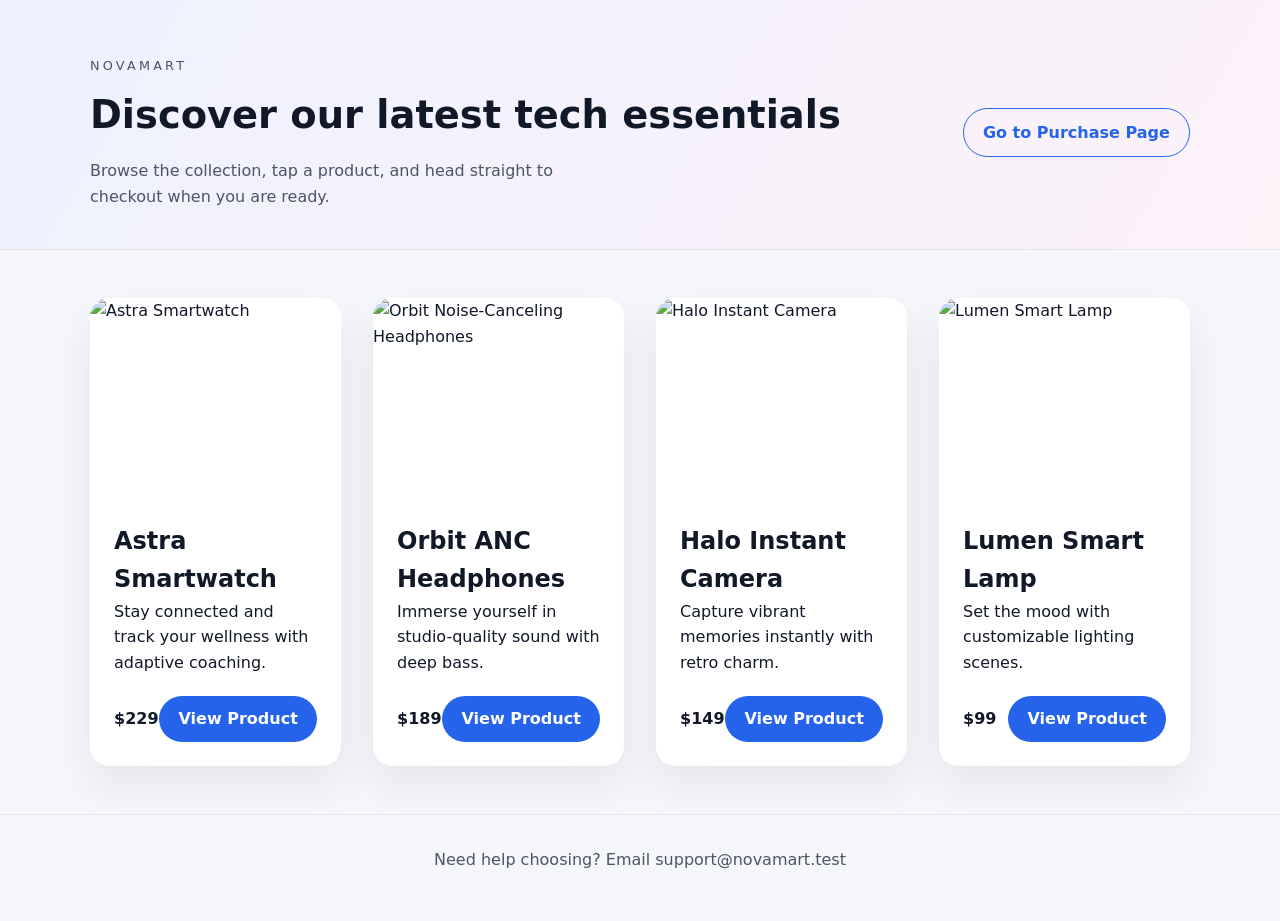
==== index.html @ 793e73f9 "Add product listing site with detail and purchase pages" ====
<!DOCTYPE html>
<html lang="en">
<head>
  <meta charset="UTF-8" />
  <meta name="viewport" content="width=device-width, initial-scale=1.0" />
  <title>NovaMart | Featured Products</title>
  <link rel="stylesheet" href="styles.css" />
</head>
<body>
  <header class="site-header">
    <div class="container header-content">
      <div>
        <p class="eyebrow">NovaMart</p>
        <h1>Discover our latest tech essentials</h1>
        <p class="subhead">Browse the collection, tap a product, and head straight to checkout when you are ready.</p>
      </div>
      <a class="btn btn-outline" href="purchase.html">Go to Purchase Page</a>
    </div>
  </header>

  <main class="container">
    <section class="product-grid">
      <article class="product-card">
        <img src="https://images.unsplash.com/photo-1523275335684-37898b6baf30?auto=format&fit=crop&w=800&q=80" alt="Astra Smartwatch" />
        <div class="product-body">
          <div>
            <h2>Astra Smartwatch</h2>
            <p>Stay connected and track your wellness with adaptive coaching.</p>
          </div>
          <div class="product-meta">
            <span>$229</span>
            <a class="btn" href="product-astra.html">View Product</a>
          </div>
        </div>
      </article>

      <article class="product-card">
        <img src="https://images.unsplash.com/photo-1505740420928-5e560c06d30e?auto=format&fit=crop&w=800&q=80" alt="Orbit Noise-Canceling Headphones" />
        <div class="product-body">
          <div>
            <h2>Orbit ANC Headphones</h2>
            <p>Immerse yourself in studio-quality sound with deep bass.</p>
          </div>
          <div class="product-meta">
            <span>$189</span>
            <a class="btn" href="product-orbit.html">View Product</a>
          </div>
        </div>
      </article>

      <article class="product-card">
        <img src="https://images.unsplash.com/photo-1526170375885-4d8ecf77b99f?auto=format&fit=crop&w=800&q=80" alt="Halo Instant Camera" />
        <div class="product-body">
          <div>
            <h2>Halo Instant Camera</h2>
            <p>Capture vibrant memories instantly with retro charm.</p>
          </div>
          <div class="product-meta">
            <span>$149</span>
            <a class="btn" href="product-halo.html">View Product</a>
          </div>
        </div>
      </article>

      <article class="product-card">
        <img src="https://images.unsplash.com/photo-1512499617640-c2f999098c01?auto=format&fit=crop&w=800&q=80" alt="Lumen Smart Lamp" />
        <div class="product-body">
          <div>
            <h2>Lumen Smart Lamp</h2>
            <p>Set the mood with customizable lighting scenes.</p>
          </div>
          <div class="product-meta">
            <span>$99</span>
            <a class="btn" href="product-lumen.html">View Product</a>
          </div>
        </div>
      </article>
    </section>
  </main>

  <footer class="site-footer">
    <div class="container">
      <p>Need help choosing? Email support@novamart.test</p>
    </div>
  </footer>
</body>
</html>
---- styles.css ----
:root {
  color-scheme: light;
  --bg: #f6f7fb;
  --surface: #ffffff;
  --text: #111827;
  --muted: #4b5563;
  --primary: #2563eb;
  --primary-dark: #1d4ed8;
  --border: #e5e7eb;
  --shadow: 0 20px 45px rgba(15, 23, 42, 0.08);
  font-family: "Inter", "Segoe UI", system-ui, -apple-system, sans-serif;
}

* {
  box-sizing: border-box;
  margin: 0;
  padding: 0;
}

body {
  background: var(--bg);
  color: var(--text);
  line-height: 1.6;
}

img {
  display: block;
  max-width: 100%;
}

.container {
  width: min(1100px, 92%);
  margin: 0 auto;
}

.site-header {
  background: linear-gradient(120deg, #eef2ff, #fdf2f8);
  padding: 3.5rem 0 2.5rem;
  border-bottom: 1px solid var(--border);
}

.header-content {
  display: flex;
  justify-content: space-between;
  align-items: center;
  gap: 2rem;
  flex-wrap: wrap;
}

.eyebrow {
  text-transform: uppercase;
  letter-spacing: 0.2rem;
  font-size: 0.8rem;
  color: var(--muted);
  margin-bottom: 0.5rem;
}

h1 {
  font-size: clamp(2rem, 3vw, 3rem);
  margin-bottom: 0.75rem;
}

.subhead {
  color: var(--muted);
  max-width: 520px;
}

.product-grid {
  display: grid;
  gap: 2rem;
  grid-template-columns: repeat(auto-fit, minmax(240px, 1fr));
  padding: 3rem 0;
}

.product-card {
  background: var(--surface);
  border-radius: 1.2rem;
  overflow: hidden;
  box-shadow: var(--shadow);
  display: flex;
  flex-direction: column;
}

.product-card img {
  height: 200px;
  object-fit: cover;
}

.product-body {
  padding: 1.5rem;
  display: flex;
  flex-direction: column;
  gap: 1.25rem;
  flex: 1;
}

.product-meta {
  display: flex;
  align-items: center;
  justify-content: space-between;
  font-weight: 600;
}

.btn {
  display: inline-flex;
  align-items: center;
  justify-content: center;
  padding: 0.65rem 1.2rem;
  border-radius: 999px;
  background: var(--primary);
  color: #fff;
  text-decoration: none;
  font-weight: 600;
  transition: transform 0.2s ease, background 0.2s ease;
}

.btn:hover {
  background: var(--primary-dark);
  transform: translateY(-1px);
}

.btn-outline {
  background: transparent;
  border: 1px solid var(--primary);
  color: var(--primary);
}

.page {
  padding: 3rem 0 4rem;
}

.breadcrumb {
  color: var(--muted);
  font-size: 0.9rem;
  margin-bottom: 1rem;
}

.product-detail {
  display: grid;
  gap: 2.5rem;
  grid-template-columns: repeat(auto-fit, minmax(280px, 1fr));
  background: var(--surface);
  border-radius: 1.5rem;
  box-shadow: var(--shadow);
  padding: 2.5rem;
}

.product-detail img {
  border-radius: 1rem;
  height: 100%;
  max-height: 360px;
  object-fit: cover;
}

.product-detail ul {
  list-style: none;
  display: grid;
  gap: 0.6rem;
  margin: 1.5rem 0;
  color: var(--muted);
}

.purchase-panel {
  display: grid;
  gap: 1.2rem;
  background: var(--surface);
  border-radius: 1.4rem;
  box-shadow: var(--shadow);
  padding: 2.5rem;
  max-width: 680px;
}

.purchase-panel label {
  font-weight: 600;
  margin-bottom: 0.35rem;
  display: block;
}

.purchase-panel input,
.purchase-panel select,
.purchase-panel textarea {
  width: 100%;
  padding: 0.75rem 1rem;
  border-radius: 0.75rem;
  border: 1px solid var(--border);
  font-size: 1rem;
}

.site-footer {
  border-top: 1px solid var(--border);
  padding: 2rem 0 3rem;
  color: var(--muted);
  text-align: center;
}

@media (max-width: 720px) {
  .header-content {
    flex-direction: column;
    align-items: flex-start;
  }
}
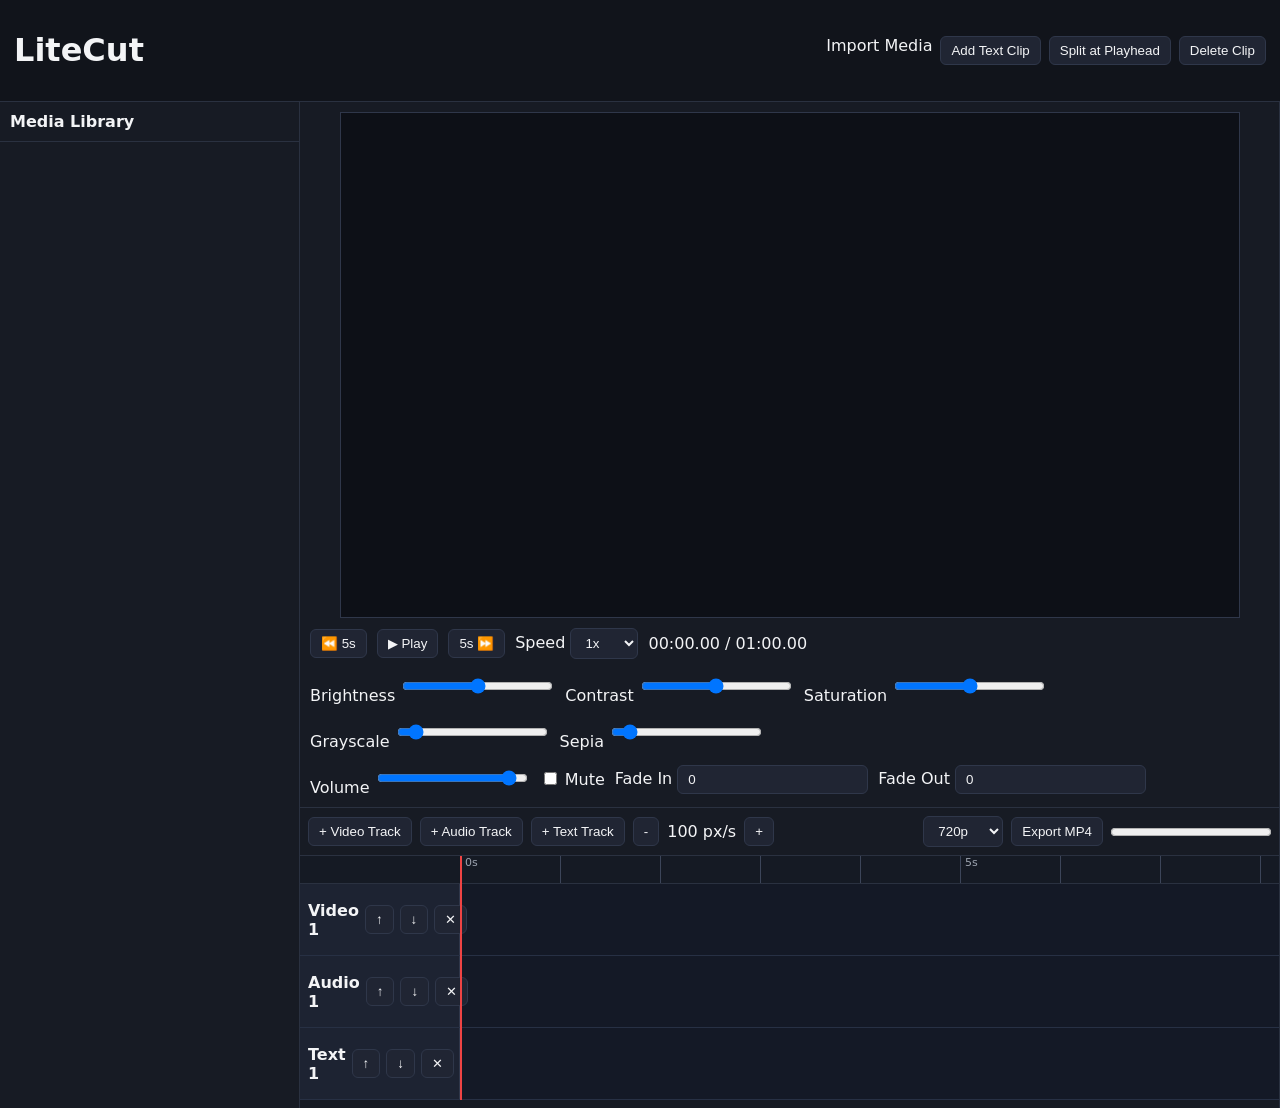
==== commit 99126a70: "Build lightweight browser-based timeline video editor" ====
--- a/index.html
+++ b/index.html
@@ -1,87 +1,111 @@
-<!DOCTYPE html>
+<!doctype html>
 <html lang="en">
-<head>
-  <meta charset="UTF-8" />
-  <meta name="viewport" content="width=device-width, initial-scale=1.0" />
-  <title>NovaMart | Featured Products</title>
-  <link rel="stylesheet" href="styles.css" />
-</head>
-<body>
-  <header class="site-header">
-    <div class="container header-content">
-      <div>
-        <p class="eyebrow">NovaMart</p>
-        <h1>Discover our latest tech essentials</h1>
-        <p class="subhead">Browse the collection, tap a product, and head straight to checkout when you are ready.</p>
+  <head>
+    <meta charset="UTF-8" />
+    <meta name="viewport" content="width=device-width, initial-scale=1.0" />
+    <title>LiteCut - Browser Video Editor</title>
+    <link rel="stylesheet" href="styles.css" />
+  </head>
+  <body>
+    <header class="topbar">
+      <h1>LiteCut</h1>
+      <div class="topbar-actions">
+        <label class="file-upload">
+          Import Media
+          <input id="mediaInput" type="file" multiple accept="video/*,audio/*,image/*" />
+        </label>
+        <button id="addTextBtn">Add Text Clip</button>
+        <button id="splitBtn">Split at Playhead</button>
+        <button id="deleteClipBtn">Delete Clip</button>
       </div>
-      <a class="btn btn-outline" href="purchase.html">Go to Purchase Page</a>
-    </div>
-  </header>
+    </header>
 
-  <main class="container">
-    <section class="product-grid">
-      <article class="product-card">
-        <img src="https://images.unsplash.com/photo-1523275335684-37898b6baf30?auto=format&fit=crop&w=800&q=80" alt="Astra Smartwatch" />
-        <div class="product-body">
-          <div>
-            <h2>Astra Smartwatch</h2>
-            <p>Stay connected and track your wellness with adaptive coaching.</p>
+    <main class="layout">
+      <aside class="library-panel panel">
+        <div class="panel-title">Media Library</div>
+        <div id="mediaLibrary" class="media-library"></div>
+      </aside>
+
+      <section class="editor-main">
+        <div class="preview-panel panel">
+          <div class="preview-wrap">
+            <div id="previewViewport" class="preview-viewport">
+              <video id="previewVideo" playsinline muted></video>
+              <img id="previewImage" alt="preview frame" />
+              <div id="previewText" class="preview-text"></div>
+            </div>
           </div>
-          <div class="product-meta">
-            <span>$229</span>
-            <a class="btn" href="product-astra.html">View Product</a>
+
+          <div class="controls-row">
+            <button id="backBtn">⏪ 5s</button>
+            <button id="playPauseBtn">▶ Play</button>
+            <button id="forwardBtn">5s ⏩</button>
+            <label>
+              Speed
+              <select id="speedSelect">
+                <option value="0.5">0.5x</option>
+                <option value="1" selected>1x</option>
+                <option value="1.5">1.5x</option>
+                <option value="2">2x</option>
+              </select>
+            </label>
+            <span id="timecode">00:00.00 / 00:00.00</span>
+          </div>
+
+          <div class="controls-row">
+            <label>Brightness <input id="brightness" type="range" min="0" max="200" value="100" /></label>
+            <label>Contrast <input id="contrast" type="range" min="0" max="200" value="100" /></label>
+            <label>Saturation <input id="saturation" type="range" min="0" max="200" value="100" /></label>
+            <label>Grayscale <input id="grayscale" type="range" min="0" max="100" value="0" /></label>
+            <label>Sepia <input id="sepia" type="range" min="0" max="100" value="0" /></label>
+          </div>
+
+          <div class="controls-row" id="audioControls">
+            <label>Volume <input id="volume" type="range" min="0" max="1" step="0.01" value="1" /></label>
+            <label><input id="mute" type="checkbox" /> Mute</label>
+            <label>Fade In <input id="fadeIn" type="number" min="0" step="0.1" value="0" /></label>
+            <label>Fade Out <input id="fadeOut" type="number" min="0" step="0.1" value="0" /></label>
           </div>
         </div>
-      </article>
 
-      <article class="product-card">
-        <img src="https://images.unsplash.com/photo-1505740420928-5e560c06d30e?auto=format&fit=crop&w=800&q=80" alt="Orbit Noise-Canceling Headphones" />
-        <div class="product-body">
-          <div>
-            <h2>Orbit ANC Headphones</h2>
-            <p>Immerse yourself in studio-quality sound with deep bass.</p>
+        <div class="timeline-panel panel">
+          <div class="timeline-toolbar">
+            <button id="addVideoTrack">+ Video Track</button>
+            <button id="addAudioTrack">+ Audio Track</button>
+            <button id="addTextTrack">+ Text Track</button>
+            <button id="zoomOut">-</button>
+            <span id="zoomLabel">100 px/s</span>
+            <button id="zoomIn">+</button>
+            <div class="export-controls">
+              <select id="resolutionSelect">
+                <option value="854x480">480p</option>
+                <option value="1280x720" selected>720p</option>
+                <option value="1920x1080">1080p</option>
+              </select>
+              <button id="exportBtn">Export MP4</button>
+              <progress id="exportProgress" value="0" max="100"></progress>
+            </div>
           </div>
-          <div class="product-meta">
-            <span>$189</span>
-            <a class="btn" href="product-orbit.html">View Product</a>
+          <div id="timelineScroller" class="timeline-scroller">
+            <div id="timelineRuler" class="timeline-ruler"></div>
+            <div id="tracksContainer" class="tracks"></div>
+            <div id="playhead" class="playhead"></div>
           </div>
         </div>
+      </section>
+    </main>
+
+    <template id="mediaItemTpl">
+      <article class="media-item" draggable="true">
+        <img class="thumb" alt="thumb" />
+        <div class="meta">
+          <div class="name"></div>
+          <div class="duration"></div>
+        </div>
+        <button class="remove">✕</button>
       </article>
+    </template>
 
-      <article class="product-card">
-        <img src="https://images.unsplash.com/photo-1526170375885-4d8ecf77b99f?auto=format&fit=crop&w=800&q=80" alt="Halo Instant Camera" />
-        <div class="product-body">
-          <div>
-            <h2>Halo Instant Camera</h2>
-            <p>Capture vibrant memories instantly with retro charm.</p>
-          </div>
-          <div class="product-meta">
-            <span>$149</span>
-            <a class="btn" href="product-halo.html">View Product</a>
-          </div>
-        </div>
-      </article>
-
-      <article class="product-card">
-        <img src="https://images.unsplash.com/photo-1512499617640-c2f999098c01?auto=format&fit=crop&w=800&q=80" alt="Lumen Smart Lamp" />
-        <div class="product-body">
-          <div>
-            <h2>Lumen Smart Lamp</h2>
-            <p>Set the mood with customizable lighting scenes.</p>
-          </div>
-          <div class="product-meta">
-            <span>$99</span>
-            <a class="btn" href="product-lumen.html">View Product</a>
-          </div>
-        </div>
-      </article>
-    </section>
-  </main>
-
-  <footer class="site-footer">
-    <div class="container">
-      <p>Need help choosing? Email support@novamart.test</p>
-    </div>
-  </footer>
-</body>
+    <script src="app.js"></script>
+  </body>
 </html>
--- a/styles.css
+++ b/styles.css
@@ -1,201 +1,173 @@
 :root {
-  color-scheme: light;
-  --bg: #f6f7fb;
-  --surface: #ffffff;
-  --text: #111827;
-  --muted: #4b5563;
-  --primary: #2563eb;
-  --primary-dark: #1d4ed8;
-  --border: #e5e7eb;
-  --shadow: 0 20px 45px rgba(15, 23, 42, 0.08);
-  font-family: "Inter", "Segoe UI", system-ui, -apple-system, sans-serif;
+  --bg: #11141b;
+  --panel: #171b24;
+  --text: #f3f4f6;
+  --muted: #9ca3af;
+  --accent: #5865f2;
+  --track-h: 72px;
 }
-
-* {
-  box-sizing: border-box;
+* { box-sizing: border-box; }
+body {
   margin: 0;
-  padding: 0;
+  font-family: Inter, system-ui, sans-serif;
+  color: var(--text);
+  background: var(--bg);
 }
-
-body {
-  background: var(--bg);
+button, select, input {
+  background: #202533;
   color: var(--text);
-  line-height: 1.6;
+  border: 1px solid #2f374a;
+  border-radius: 6px;
+  padding: 6px 10px;
 }
-
-img {
-  display: block;
-  max-width: 100%;
-}
-
-.container {
-  width: min(1100px, 92%);
-  margin: 0 auto;
-}
-
-.site-header {
-  background: linear-gradient(120deg, #eef2ff, #fdf2f8);
-  padding: 3.5rem 0 2.5rem;
-  border-bottom: 1px solid var(--border);
-}
-
-.header-content {
+.topbar {
   display: flex;
   justify-content: space-between;
   align-items: center;
-  gap: 2rem;
-  flex-wrap: wrap;
+  padding: 10px 14px;
+  border-bottom: 1px solid #2a3140;
 }
-
-.eyebrow {
-  text-transform: uppercase;
-  letter-spacing: 0.2rem;
-  font-size: 0.8rem;
-  color: var(--muted);
-  margin-bottom: 0.5rem;
+.topbar-actions { display: flex; gap: 8px; }
+.file-upload { position: relative; overflow: hidden; }
+.file-upload input { position: absolute; inset: 0; opacity: 0; cursor: pointer; }
+.layout { display: grid; grid-template-columns: 300px 1fr; height: calc(100vh - 56px); }
+.panel { background: var(--panel); border-right: 1px solid #2a3140; }
+.library-panel { overflow: auto; }
+.panel-title { font-weight: 600; padding: 10px; border-bottom: 1px solid #2a3140; }
+.media-library { padding: 10px; display: flex; flex-direction: column; gap: 8px; }
+.media-item {
+  margin: 0;
+  display: grid;
+  grid-template-columns: 70px 1fr auto;
+  gap: 8px;
+  align-items: center;
+  background: #1f2532;
+  border: 1px solid #2f374a;
+  border-radius: 8px;
+  padding: 6px;
+  cursor: grab;
 }
-
-h1 {
-  font-size: clamp(2rem, 3vw, 3rem);
-  margin-bottom: 0.75rem;
+.media-item .thumb { width: 70px; height: 45px; object-fit: cover; border-radius: 4px; background: #0f1219; }
+.media-item .name { font-size: 13px; font-weight: 600; }
+.media-item .duration { font-size: 12px; color: var(--muted); }
+.editor-main { display: grid; grid-template-rows: 1fr 300px; min-width: 0; }
+.preview-panel { padding: 10px; border-bottom: 1px solid #2a3140; }
+.preview-wrap { display: flex; justify-content: center; }
+.preview-viewport {
+  position: relative;
+  width: min(900px, 100%);
+  aspect-ratio: 16 / 9;
+  border: 1px solid #2f374a;
+  background: #0d1017;
+  overflow: hidden;
 }
-
-.subhead {
-  color: var(--muted);
-  max-width: 520px;
+.preview-viewport video, .preview-viewport img {
+  width: 100%; height: 100%; object-fit: contain; display: none;
 }
-
-.product-grid {
-  display: grid;
-  gap: 2rem;
-  grid-template-columns: repeat(auto-fit, minmax(240px, 1fr));
-  padding: 3rem 0;
+.preview-text {
+  position: absolute;
+  inset: auto 0 10% 0;
+  text-align: center;
+  font-size: 44px;
+  font-weight: 700;
+  color: white;
+  text-shadow: 1px 1px 10px rgba(0,0,0,.7);
+  pointer-events: none;
 }
-
-.product-card {
-  background: var(--surface);
-  border-radius: 1.2rem;
-  overflow: hidden;
-  box-shadow: var(--shadow);
-  display: flex;
-  flex-direction: column;
-}
-
-.product-card img {
-  height: 200px;
-  object-fit: cover;
-}
-
-.product-body {
-  padding: 1.5rem;
-  display: flex;
-  flex-direction: column;
-  gap: 1.25rem;
-  flex: 1;
-}
-
-.product-meta {
+.controls-row { display: flex; flex-wrap: wrap; align-items: center; gap: 10px; margin-top: 10px; }
+.timeline-panel { display: grid; grid-template-rows: auto 1fr; min-height: 0; }
+.timeline-toolbar {
   display: flex;
   align-items: center;
-  justify-content: space-between;
-  font-weight: 600;
+  gap: 8px;
+  padding: 8px;
+  border-bottom: 1px solid #2a3140;
 }
-
-.btn {
-  display: inline-flex;
-  align-items: center;
-  justify-content: center;
-  padding: 0.65rem 1.2rem;
-  border-radius: 999px;
-  background: var(--primary);
-  color: #fff;
-  text-decoration: none;
-  font-weight: 600;
-  transition: transform 0.2s ease, background 0.2s ease;
+.export-controls { margin-left: auto; display: flex; align-items: center; gap: 8px; }
+.timeline-scroller {
+  position: relative;
+  overflow: auto;
+  height: 100%;
 }
-
-.btn:hover {
-  background: var(--primary-dark);
-  transform: translateY(-1px);
+.timeline-ruler {
+  position: sticky;
+  top: 0;
+  z-index: 4;
+  height: 28px;
+  background: #151a24;
+  border-bottom: 1px solid #2a3140;
 }
-
-.btn-outline {
-  background: transparent;
-  border: 1px solid var(--primary);
-  color: var(--primary);
-}
-
-.page {
-  padding: 3rem 0 4rem;
-}
-
-.breadcrumb {
-  color: var(--muted);
-  font-size: 0.9rem;
-  margin-bottom: 1rem;
-}
-
-.product-detail {
-  display: grid;
-  gap: 2.5rem;
-  grid-template-columns: repeat(auto-fit, minmax(280px, 1fr));
-  background: var(--surface);
-  border-radius: 1.5rem;
-  box-shadow: var(--shadow);
-  padding: 2.5rem;
-}
-
-.product-detail img {
-  border-radius: 1rem;
+.ruler-mark {
+  position: absolute;
+  top: 0;
   height: 100%;
-  max-height: 360px;
-  object-fit: cover;
-}
-
-.product-detail ul {
-  list-style: none;
-  display: grid;
-  gap: 0.6rem;
-  margin: 1.5rem 0;
+  border-left: 1px solid #3c4559;
+  font-size: 11px;
+  padding-left: 4px;
   color: var(--muted);
 }
-
-.purchase-panel {
-  display: grid;
-  gap: 1.2rem;
-  background: var(--surface);
-  border-radius: 1.4rem;
-  box-shadow: var(--shadow);
-  padding: 2.5rem;
-  max-width: 680px;
+.track {
+  position: relative;
+  height: var(--track-h);
+  border-bottom: 1px solid #273044;
+  background: #141926;
 }
-
-.purchase-panel label {
-  font-weight: 600;
-  margin-bottom: 0.35rem;
-  display: block;
+.track-header {
+  position: sticky;
+  left: 0;
+  z-index: 3;
+  width: 160px;
+  height: 100%;
+  display: flex;
+  align-items: center;
+  gap: 6px;
+  padding: 8px;
+  background: #1d2332;
+  border-right: 1px solid #2f374a;
 }
-
-.purchase-panel input,
-.purchase-panel select,
-.purchase-panel textarea {
-  width: 100%;
-  padding: 0.75rem 1rem;
-  border-radius: 0.75rem;
-  border: 1px solid var(--border);
-  font-size: 1rem;
+.track-body {
+  position: absolute;
+  left: 160px;
+  right: 0;
+  top: 0;
+  bottom: 0;
 }
-
-.site-footer {
-  border-top: 1px solid var(--border);
-  padding: 2rem 0 3rem;
-  color: var(--muted);
-  text-align: center;
+.clip {
+  position: absolute;
+  top: 9px;
+  height: calc(var(--track-h) - 18px);
+  border-radius: 6px;
+  border: 1px solid #374054;
+  background: #2b5bd4;
+  color: #f8fafc;
+  font-size: 12px;
+  padding: 8px;
+  overflow: hidden;
+  user-select: none;
 }
-
-@media (max-width: 720px) {
-  .header-content {
-    flex-direction: column;
-    align-items: flex-start;
-  }
+.clip.audio { background: #0e9f6e; }
+.clip.text { background: #a855f7; }
+.clip.selected { outline: 2px solid #fff; }
+.resize-handle {
+  position: absolute;
+  top: 0;
+  width: 8px;
+  height: 100%;
+  cursor: ew-resize;
+  background: rgba(255,255,255,.25);
 }
+.resize-left { left: 0; }
+.resize-right { right: 0; }
+.playhead {
+  position: absolute;
+  top: 0;
+  bottom: 0;
+  width: 2px;
+  background: #ef4444;
+  z-index: 5;
+  pointer-events: none;
+}
+@media (max-width: 1000px) {
+  .layout { grid-template-columns: 1fr; }
+  .library-panel { max-height: 200px; border-right: none; border-bottom: 1px solid #2a3140; }
+}
